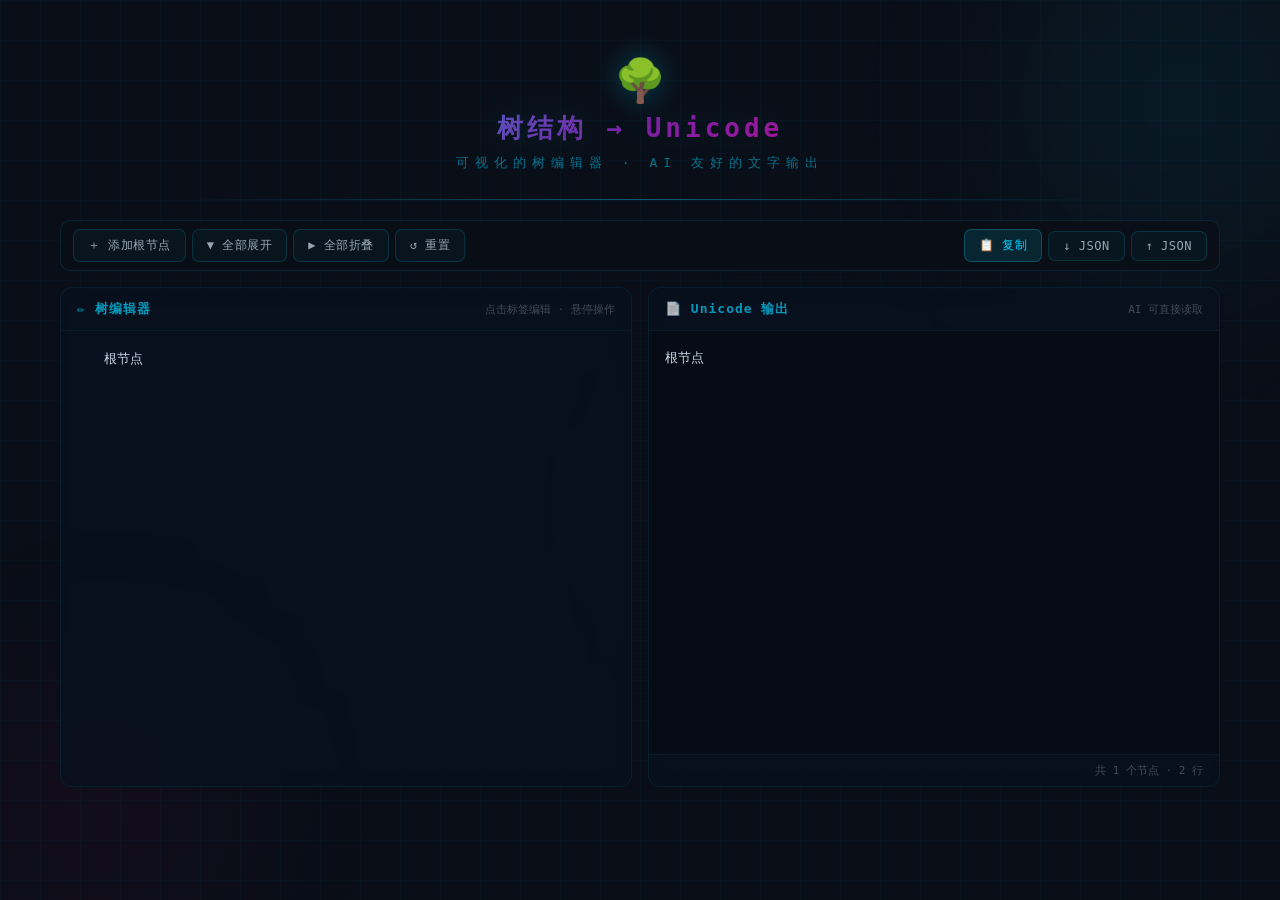
==== tree-to-text/index.html @ 4872527c "tree-to-text" ====
<!DOCTYPE html>
<html lang="zh-CN">
<head>
<meta charset="UTF-8">
<meta name="viewport" content="width=device-width, initial-scale=1.0">
<title>树结构 → Unicode 文本转换器</title>
<link rel="stylesheet" href="style.css">
</head>
<body>

<div class="glow-orb glow-orb-1"></div>
<div class="glow-orb glow-orb-2"></div>
<div class="glow-orb glow-orb-3"></div>

<div class="app-container">

  <!-- Header -->
  <header class="header">
    <span class="logo-icon">🌳</span>
    <h1>树结构 → Unicode</h1>
    <p class="subtitle">可视化的树编辑器 · AI 友好的文字输出</p>
  </header>

  <!-- Toolbar -->
  <div class="toolbar">
    <button class="tool-btn" id="addRootBtn" title="添加根节点">＋ 添加根节点</button>
    <button class="tool-btn" id="expandAllBtn" title="全部展开">▼ 全部展开</button>
    <button class="tool-btn" id="collapseAllBtn" title="全部折叠">▶ 全部折叠</button>
    <button class="tool-btn" id="resetBtn" title="重置">↺ 重置</button>
    <span class="toolbar-spacer"></span>
    <button class="tool-btn primary" id="copyBtn" title="复制 Unicode 文本">📋 复制</button>
    <button class="tool-btn" id="exportBtn" title="导出 JSON">↓ JSON</button>
    <button class="tool-btn" id="importBtn" title="从 JSON 导入">↑ JSON</button>
    <input type="file" id="importFileInput" accept=".json" style="display:none">
  </div>

  <!-- Main -->
  <div class="main-layout">
    <!-- Left: Tree Editor -->
    <section class="panel editor-panel">
      <div class="panel-header">
        <span class="panel-title">✏️ 树编辑器</span>
        <span class="panel-hint">点击标签编辑 · 悬停操作</span>
      </div>
      <div class="tree-container" id="treeContainer">
        <div class="tree-placeholder">加载中...</div>
      </div>
    </section>

    <!-- Right: Unicode Output -->
    <section class="panel output-panel">
      <div class="panel-header">
        <span class="panel-title">📄 Unicode 输出</span>
        <span class="panel-hint">AI 可直接读取</span>
      </div>
      <div class="output-container">
        <pre class="unicode-output" id="unicodeOutput">Loading...</pre>
        <div class="output-stats" id="outputStats"></div>
      </div>
    </section>
  </div>

</div>

<script type="module" src="app.js"></script>
</body>
</html>
---- tree-to-text/style.css ----
/* ===== Reset & Base ===== */
*, *::before, *::after { box-sizing: border-box; margin: 0; padding: 0; }
html, body {
  height: 100%;
  font-family: 'JetBrains Mono', 'Fira Code', 'Cascadia Code', 'Consolas', 'PingFang SC', 'Microsoft YaHei', monospace;
  background: #0a0e17;
  color: #c8d6e5;
  overflow-x: hidden;
}

/* ===== Animated Background ===== */
body::before {
  content: '';
  position: fixed;
  top: 0; left: 0; right: 0; bottom: 0;
  background-image:
    linear-gradient(rgba(0, 212, 255, 0.03) 1px, transparent 1px),
    linear-gradient(90deg, rgba(0, 212, 255, 0.03) 1px, transparent 1px);
  background-size: 40px 40px;
  pointer-events: none;
  z-index: 0;
}
body::after {
  content: '';
  position: fixed;
  top: 0; left: 0; right: 0; bottom: 0;
  background: repeating-linear-gradient(
    0deg, transparent, transparent 2px,
    rgba(0, 212, 255, 0.008) 2px, rgba(0, 212, 255, 0.008) 4px
  );
  pointer-events: none;
  z-index: 0;
}

/* ===== Glow Orbs ===== */
.glow-orb {
  position: fixed;
  border-radius: 50%;
  filter: blur(80px);
  pointer-events: none;
  z-index: 0;
}
.glow-orb-1 {
  width: 400px; height: 400px;
  background: radial-gradient(circle, rgba(0, 212, 255, 0.08), transparent);
  top: -100px; right: -100px;
  animation: orbFloat1 8s ease-in-out infinite alternate;
}
.glow-orb-2 {
  width: 350px; height: 350px;
  background: radial-gradient(circle, rgba(255, 0, 128, 0.06), transparent);
  bottom: -80px; left: -80px;
  animation: orbFloat2 10s ease-in-out infinite alternate;
}
.glow-orb-3 {
  width: 300px; height: 300px;
  background: radial-gradient(circle, rgba(123, 31, 162, 0.06), transparent);
  top: 40%; left: 50%;
  animation: orbFloat3 12s ease-in-out infinite alternate;
}
@keyframes orbFloat1 {
  0%   { transform: translate(0, 0) scale(1); }
  100% { transform: translate(-60px, 40px) scale(1.2); }
}
@keyframes orbFloat2 {
  0%   { transform: translate(0, 0) scale(1); }
  100% { transform: translate(50px, -30px) scale(1.3); }
}
@keyframes orbFloat3 {
  0%   { transform: translate(-50%, -50%) scale(1); opacity: 0.6; }
  100% { transform: translate(-40%, -60%) scale(1.4); opacity: 1; }
}

/* ===== App Container ===== */
.app-container {
  position: relative;
  z-index: 1;
  max-width: 1200px;
  margin: 0 auto;
  padding: 24px 20px 60px;
  min-height: 100vh;
}

/* ===== Header ===== */
.header {
  text-align: center;
  padding: 32px 0 28px;
  position: relative;
}
.header::after {
  content: '';
  position: absolute;
  bottom: 0; left: 10%; right: 10%;
  height: 1px;
  background: linear-gradient(90deg, transparent, rgba(0, 212, 255, 0.4), transparent);
}
.logo-icon {
  font-size: 42px;
  display: block;
  margin-bottom: 6px;
  text-shadow: 0 0 30px rgba(0, 212, 255, 0.3);
}
.header h1 {
  font-size: 26px;
  font-weight: 700;
  letter-spacing: 4px;
  background: linear-gradient(135deg, #00d4ff, #7b1fa2, #ff0080);
  -webkit-background-clip: text;
  -webkit-text-fill-color: transparent;
  background-clip: text;
  filter: drop-shadow(0 0 20px rgba(0, 212, 255, 0.15));
}
.header .subtitle {
  font-size: 13px;
  color: rgba(0, 212, 255, 0.5);
  letter-spacing: 6px;
  margin-top: 8px;
  font-weight: 300;
}

/* ===== Toolbar ===== */
.toolbar {
  display: flex;
  flex-wrap: wrap;
  gap: 6px;
  align-items: center;
  background: rgba(10, 14, 23, 0.8);
  border: 1px solid rgba(0, 212, 255, 0.12);
  border-radius: 10px;
  padding: 8px 12px;
  margin: 20px 0 16px;
  backdrop-filter: blur(10px);
}
.tool-btn {
  padding: 7px 14px;
  border: 1px solid rgba(0, 212, 255, 0.15);
  border-radius: 7px;
  background: rgba(0, 212, 255, 0.04);
  color: rgba(200, 214, 229, 0.75);
  font-family: inherit;
  font-size: 12px;
  font-weight: 500;
  cursor: pointer;
  transition: all 0.2s ease;
  letter-spacing: 0.5px;
  white-space: nowrap;
}
.tool-btn:hover {
  background: rgba(0, 212, 255, 0.1);
  color: #c8d6e5;
  border-color: rgba(0, 212, 255, 0.3);
}
.tool-btn.primary {
  background: rgba(0, 212, 255, 0.12);
  color: #00d4ff;
  border-color: rgba(0, 212, 255, 0.25);
}
.tool-btn.primary:hover {
  background: rgba(0, 212, 255, 0.2);
  border-color: rgba(0, 212, 255, 0.4);
}
.toolbar-spacer {
  flex: 1;
}

/* ===== Main Layout ===== */
.main-layout {
  display: grid;
  grid-template-columns: 1fr 1fr;
  gap: 16px;
  min-height: 500px;
}
@media (max-width: 800px) {
  .main-layout {
    grid-template-columns: 1fr;
  }
}

/* ===== Panels ===== */
.panel {
  background: rgba(8, 16, 30, 0.88);
  border: 1px solid rgba(0, 212, 255, 0.08);
  border-radius: 12px;
  backdrop-filter: blur(8px);
  display: flex;
  flex-direction: column;
  overflow: hidden;
}
.panel-header {
  display: flex;
  justify-content: space-between;
  align-items: center;
  padding: 12px 16px;
  border-bottom: 1px solid rgba(0, 212, 255, 0.06);
  flex-shrink: 0;
}
.panel-title {
  font-size: 13px;
  font-weight: 600;
  letter-spacing: 1px;
  color: rgba(0, 212, 255, 0.7);
}
.panel-hint {
  font-size: 11px;
  color: rgba(200, 214, 229, 0.3);
}

/* ===== Tree Container ===== */
.tree-container {
  flex: 1;
  padding: 12px 8px;
  overflow-y: auto;
  min-height: 400px;
}
.tree-placeholder {
  text-align: center;
  color: rgba(200, 214, 229, 0.2);
  padding: 60px 0;
}

/* ===== Tree Node ===== */
.tree-node {
  margin: 1px 0;
}
.tree-node-row {
  display: flex;
  align-items: center;
  padding: 3px 6px;
  border-radius: 5px;
  transition: background 0.15s;
  gap: 3px;
  position: relative;
}
.tree-node-row:hover {
  background: rgba(0, 212, 255, 0.04);
}
.tree-node-row.selected {
  background: rgba(0, 212, 255, 0.08);
  outline: 1px solid rgba(0, 212, 255, 0.2);
}

/* Indent padding */
.tree-indent {
  display: inline-flex;
  min-width: 0;
}

/* Toggle collapse/expand */
.tree-toggle {
  display: inline-flex;
  align-items: center;
  justify-content: center;
  width: 16px;
  height: 16px;
  font-size: 9px;
  cursor: pointer;
  color: rgba(200, 214, 229, 0.3);
  border-radius: 3px;
  flex-shrink: 0;
  transition: all 0.15s;
  user-select: none;
}
.tree-toggle:hover {
  background: rgba(0, 212, 255, 0.1);
  color: rgba(200, 214, 229, 0.7);
}
.tree-toggle.leaf {
  visibility: hidden;
}

/* Connector line */
.tree-connector {
  display: inline-flex;
  font-size: 13px;
  color: rgba(0, 212, 255, 0.25);
  flex-shrink: 0;
  user-select: none;
  letter-spacing: 1px;
}
.tree-connector.last {
  color: rgba(0, 212, 255, 0.15);
}

/* Node label */
.tree-label {
  flex: 1;
  font-size: 13px;
  padding: 2px 6px;
  border-radius: 3px;
  cursor: pointer;
  min-width: 20px;
  outline: none;
  border: 1px solid transparent;
  transition: all 0.15s;
  color: #c8d6e5;
  word-break: break-word;
}
.tree-label:hover {
  background: rgba(0, 212, 255, 0.03);
}
.tree-label:focus {
  background: rgba(0, 0, 0, 0.3);
  border-color: rgba(0, 212, 255, 0.3);
  cursor: text;
}

/* Node actions */
.tree-actions {
  display: flex;
  gap: 2px;
  opacity: 0;
  transition: opacity 0.15s;
  flex-shrink: 0;
}
.tree-node-row:hover .tree-actions,
.tree-node-row.selected .tree-actions,
.tree-node-row.editing .tree-actions {
  opacity: 1;
}
.tree-action-btn {
  width: 22px;
  height: 22px;
  border: none;
  border-radius: 4px;
  background: transparent;
  color: rgba(200, 214, 229, 0.3);
  font-size: 13px;
  cursor: pointer;
  display: inline-flex;
  align-items: center;
  justify-content: center;
  transition: all 0.15s;
  line-height: 1;
}
.tree-action-btn:hover {
  background: rgba(0, 212, 255, 0.1);
  color: #c8d6e5;
}
.tree-action-btn.danger:hover {
  background: rgba(255, 79, 120, 0.15);
  color: #ff4f78;
}

/* Children container (for collapse) */
.tree-children {
  /* children are rendered here */
}
.tree-children.collapsed {
  display: none;
}

/* ===== Unicode Output Panel ===== */
.output-container {
  flex: 1;
  padding: 0;
  display: flex;
  flex-direction: column;
}
.unicode-output {
  flex: 1;
  margin: 0;
  padding: 16px;
  font-size: 13px;
  line-height: 1.65;
  color: #c8d6e5;
  background: rgba(0, 0, 0, 0.25);
  border: none;
  outline: none;
  resize: none;
  font-family: inherit;
  tab-size: 2;
  white-space: pre;
  overflow: auto;
  min-height: 300px;
}
.unicode-output:focus {
  background: rgba(0, 0, 0, 0.35);
}
.output-stats {
  padding: 8px 16px;
  font-size: 11px;
  color: rgba(200, 214, 229, 0.3);
  border-top: 1px solid rgba(0, 212, 255, 0.06);
  text-align: right;
}

/* ===== Toast ===== */
.toast-container {
  position: fixed;
  bottom: 24px;
  left: 50%;
  transform: translateX(-50%);
  z-index: 9999;
  display: flex;
  flex-direction: column;
  align-items: center;
  gap: 8px;
  pointer-events: none;
}
.toast {
  padding: 10px 24px;
  border-radius: 8px;
  font-size: 13px;
  background: rgba(8, 16, 30, 0.95);
  border: 1px solid rgba(0, 212, 255, 0.2);
  color: #c8d6e5;
  backdrop-filter: blur(12px);
  animation: toastIn 0.25s ease, toastOut 0.3s ease 2.2s forwards;
  pointer-events: auto;
}
.toast.success { border-color: rgba(0, 255, 179, 0.3); color: #00ffb3; }
.toast.error   { border-color: rgba(255, 79, 120, 0.3); color: #ff4f78; }
@keyframes toastIn  { from { opacity: 0; transform: translateY(12px); } to { opacity: 1; transform: translateY(0); } }
@keyframes toastOut { to { opacity: 0; transform: translateY(-8px); } }

/* ===== Scrollbar ===== */
.tree-container::-webkit-scrollbar,
.unicode-output::-webkit-scrollbar {
  width: 6px;
  height: 6px;
}
.tree-container::-webkit-scrollbar-track,
.unicode-output::-webkit-scrollbar-track {
  background: transparent;
}
.tree-container::-webkit-scrollbar-thumb,
.unicode-output::-webkit-scrollbar-thumb {
  background: rgba(0, 212, 255, 0.12);
  border-radius: 3px;
}
.tree-container::-webkit-scrollbar-thumb:hover,
.unicode-output::-webkit-scrollbar-thumb:hover {
  background: rgba(0, 212, 255, 0.2);
}
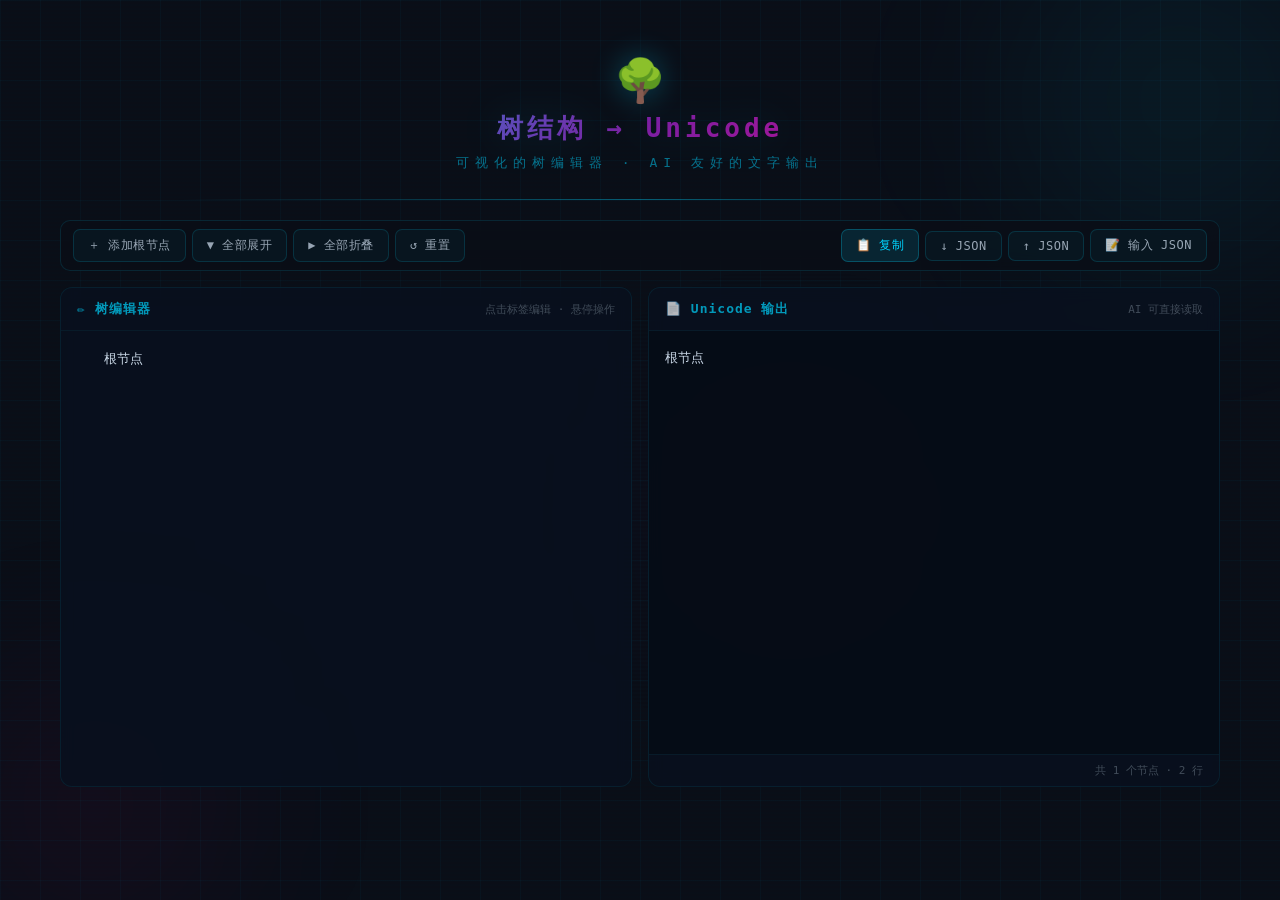
==== commit 2ef837c6: "update" ====
--- a/tree-to-text/index.html
+++ b/tree-to-text/index.html
@@ -31,6 +31,7 @@
     <button class="tool-btn primary" id="copyBtn" title="复制 Unicode 文本">📋 复制</button>
     <button class="tool-btn" id="exportBtn" title="导出 JSON">↓ JSON</button>
     <button class="tool-btn" id="importBtn" title="从 JSON 导入">↑ JSON</button>
+    <button class="tool-btn" id="inputJsonBtn" title="输入 JSON">📝 输入 JSON</button>
     <input type="file" id="importFileInput" accept=".json" style="display:none">
   </div>
 
@@ -62,6 +63,26 @@
 
 </div>
 
+<!-- JSON 输入模态窗口 -->
+<div class="modal-overlay" id="jsonModal">
+  <div class="modal-box">
+    <div class="modal-header">
+      <span class="modal-title">📝 输入 JSON</span>
+      <button class="modal-close-btn" id="modalCloseBtn" title="关闭">✕</button>
+    </div>
+    <div class="modal-body">
+      <div class="editor-container" id="editorContainer">
+        <div class="editor-loading">加载编辑器...</div>
+      </div>
+    </div>
+    <div class="modal-error" id="modalError" style="display:none"></div>
+    <div class="modal-footer">
+      <button class="tool-btn" id="modalCancelBtn">取消</button>
+      <button class="tool-btn primary" id="modalImportBtn">✅ 导入</button>
+    </div>
+  </div>
+</div>
+
 <script type="module" src="app.js"></script>
 </body>
 </html>
--- a/tree-to-text/style.css
+++ b/tree-to-text/style.css
@@ -413,22 +413,131 @@
 @keyframes toastIn  { from { opacity: 0; transform: translateY(12px); } to { opacity: 1; transform: translateY(0); } }
 @keyframes toastOut { to { opacity: 0; transform: translateY(-8px); } }
 
+/* ===== Modal ===== */
+.modal-overlay {
+  position: fixed;
+  inset: 0;
+  background: rgba(0, 0, 0, 0.7);
+  backdrop-filter: blur(4px);
+  -webkit-backdrop-filter: blur(4px);
+  z-index: 9000;
+  display: none;
+  align-items: center;
+  justify-content: center;
+}
+.modal-overlay.open {
+  display: flex;
+  animation: modalFadeIn 0.25s ease;
+}
+@keyframes modalFadeIn {
+  from { opacity: 0; }
+  to   { opacity: 1; }
+}
+.modal-box {
+  background: rgba(8, 16, 30, 0.98);
+  border: 1px solid rgba(0, 212, 255, 0.15);
+  border-radius: 14px;
+  width: 90%;
+  max-width: 720px;
+  max-height: 85vh;
+  display: flex;
+  flex-direction: column;
+  box-shadow: 0 24px 80px rgba(0, 0, 0, 0.6), 0 0 60px rgba(0, 212, 255, 0.04);
+  transform: scale(0.95) translateY(12px);
+}
+.modal-overlay.open .modal-box {
+  animation: modalScaleIn 0.3s cubic-bezier(0.34, 1.56, 0.64, 1) forwards;
+}
+@keyframes modalScaleIn {
+  from { transform: scale(0.95) translateY(12px); }
+  to   { transform: scale(1) translateY(0); }
+}
+.modal-header {
+  display: flex;
+  justify-content: space-between;
+  align-items: center;
+  padding: 16px 20px;
+  border-bottom: 1px solid rgba(0, 212, 255, 0.08);
+  flex-shrink: 0;
+}
+.modal-title {
+  font-size: 15px;
+  font-weight: 600;
+  color: rgba(0, 212, 255, 0.85);
+  letter-spacing: 1px;
+}
+.modal-close-btn {
+  width: 28px; height: 28px;
+  border: none; border-radius: 6px;
+  background: transparent;
+  color: rgba(200, 214, 229, 0.3);
+  font-size: 16px;
+  cursor: pointer;
+  display: flex; align-items: center; justify-content: center;
+  transition: all 0.15s;
+}
+.modal-close-btn:hover {
+  background: rgba(255, 79, 120, 0.15);
+  color: #ff4f78;
+}
+.modal-body {
+  flex: 1;
+  min-height: 0;
+  overflow: hidden;
+}
+.editor-container {
+  width: 100%;
+  min-height: 200px;
+  max-height: calc(85vh - 130px);
+  height: 380px; /* 初始高度，会被 max-height 约束 */
+  position: relative;
+}
+.editor-loading {
+  display: flex; align-items: center; justify-content: center;
+  height: 100%;
+  color: rgba(200, 214, 229, 0.3);
+  font-size: 13px;
+}
+.modal-error {
+  padding: 10px 20px;
+  font-size: 12px;
+  color: #ff4f78;
+  background: rgba(255, 79, 120, 0.08);
+  border-top: 1px solid rgba(255, 79, 120, 0.15);
+  max-height: 80px;
+  overflow-y: auto;
+  flex-shrink: 0;
+  line-height: 1.5;
+}
+.modal-footer {
+  display: flex;
+  justify-content: flex-end;
+  gap: 8px;
+  padding: 12px 20px;
+  border-top: 1px solid rgba(0, 212, 255, 0.08);
+  flex-shrink: 0;
+}
+
 /* ===== Scrollbar ===== */
 .tree-container::-webkit-scrollbar,
-.unicode-output::-webkit-scrollbar {
+.unicode-output::-webkit-scrollbar,
+.modal-error::-webkit-scrollbar {
   width: 6px;
   height: 6px;
 }
 .tree-container::-webkit-scrollbar-track,
-.unicode-output::-webkit-scrollbar-track {
+.unicode-output::-webkit-scrollbar-track,
+.modal-error::-webkit-scrollbar-track {
   background: transparent;
 }
 .tree-container::-webkit-scrollbar-thumb,
-.unicode-output::-webkit-scrollbar-thumb {
+.unicode-output::-webkit-scrollbar-thumb,
+.modal-error::-webkit-scrollbar-thumb {
   background: rgba(0, 212, 255, 0.12);
   border-radius: 3px;
 }
 .tree-container::-webkit-scrollbar-thumb:hover,
-.unicode-output::-webkit-scrollbar-thumb:hover {
+.unicode-output::-webkit-scrollbar-thumb:hover,
+.modal-error::-webkit-scrollbar-thumb:hover {
   background: rgba(0, 212, 255, 0.2);
 }
